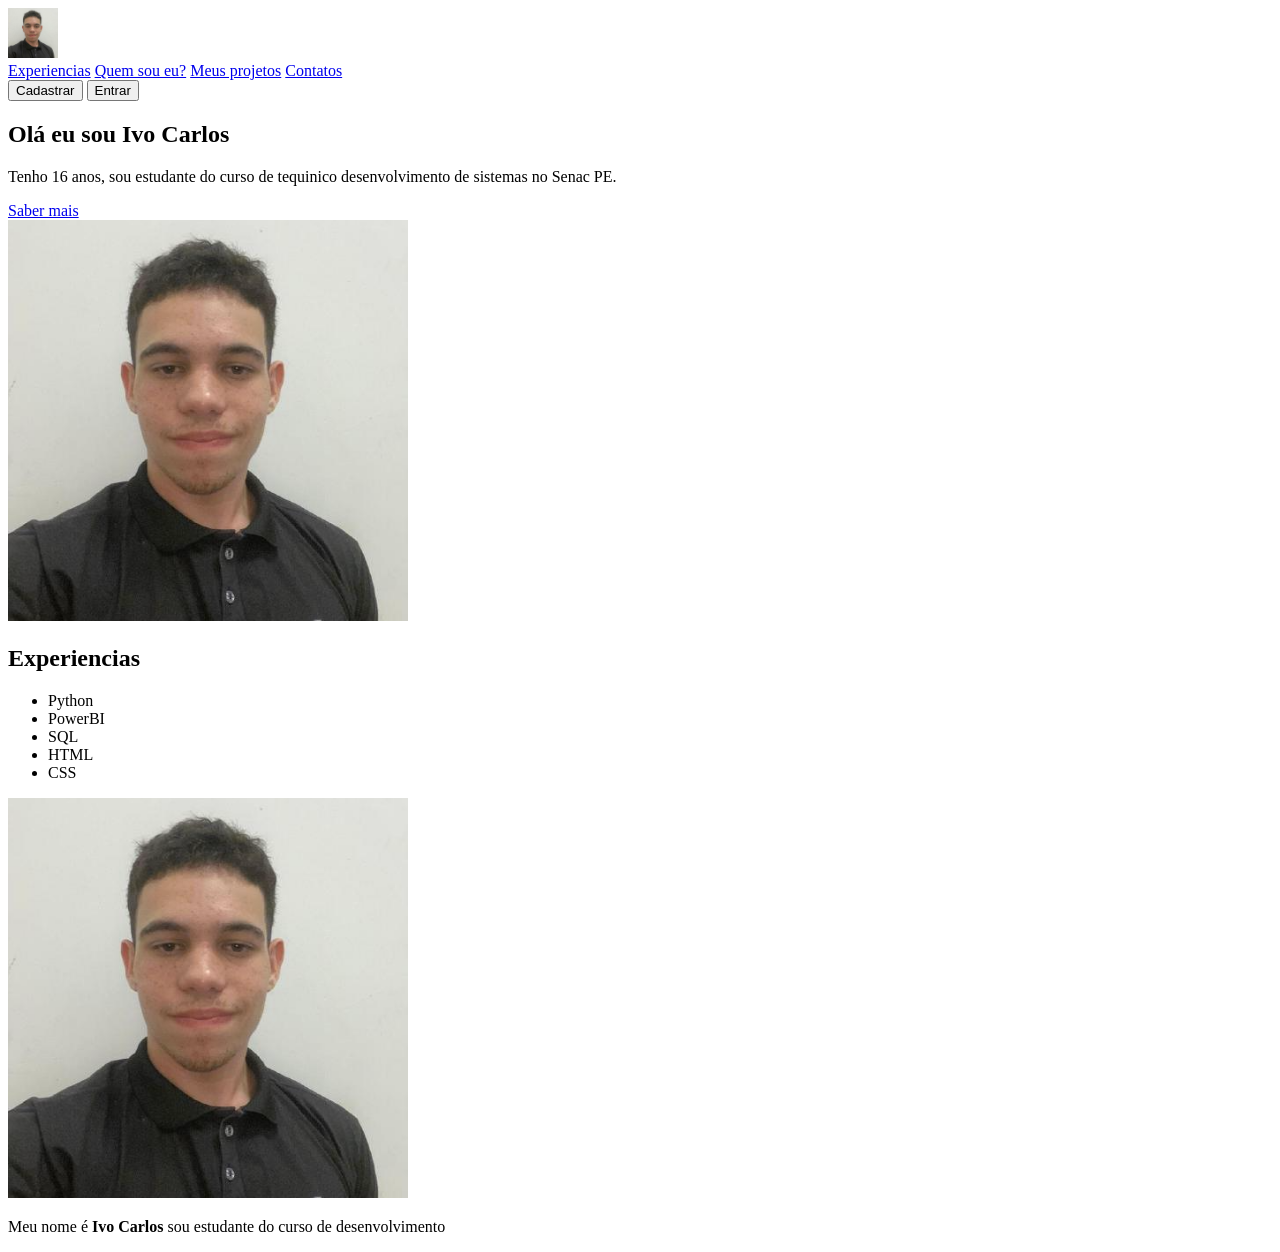
==== index.html @ 87459590 "Add files via upload" ====
<!DOCTYPE html>
<html lang="pt-br">
<head>
    <meta charset="UTF-8">
    <meta name="viewport" content="width=device-width, initial-scale=1.0">
    <title>Portifolio em HTML</title>
</head>
<link rel="stylesheet" href="style1.css">
<link rel="icon" href="fotodeivo.png">
<body>
    <header>
        <div class="box-img">
            <img class="img-logomarca" src="fotodeivo.png" alt="imagem da logomarca" width="50">
        </div>
        <nav>
            <a href="#Expe" class="nav-links">Experiencias</a>
            <a href="#quemsou" class="nav-links">Quem sou eu?</a>
            <a href="#projet" class="nav-links">Meus projetos</a>
            <a href="#catatoss" class="nav-links">Contatos</a>
        </nav>
        <div>
            <button>Cadastrar</button>
            <button>Entrar</button>
        </div>
    </header>
    <main>
        <section  class="first-section">
            <div>
                <h1>
                Olá eu sou
                <strong>Ivo Carlos</strong>
                </h1>
                <p>Tenho 16 anos, sou estudante do curso de tequinico desenvolvimento de sistemas no Senac PE.</p>
                <a href="#" class="nav-links">Saber mais</a>
            </div>
            <div>
                <img src="fotodeivo.png" alt="image de perfil" width="400">
            </div>
        </section>

        <section id="Expe" class="second-section">
            <h2>Experiencias</h2>
            <ul>
                <li>Python</li>
                <li>PowerBI</li>
                <li>SQL</li>
                <li>HTML</li>
                <li>CSS</li>
            </ul>
        </section>
        <section id="quemsou"  class="third-section">
            <div>
            <img src="fotodeivo.png" width="400">
            <p>Meu nome é <strong>Ivo Carlos</strong> sou estudante do curso de desenvolvimento</p>
            </div>
        </section>

        <section id="projet" class="fourth-section"></section>
        <section id="contatoss" class="yes-section"></section>
    </main>
    <footer></footer>
    
</body>
</html>
---- style1.css ----
@charset "UFT-8";
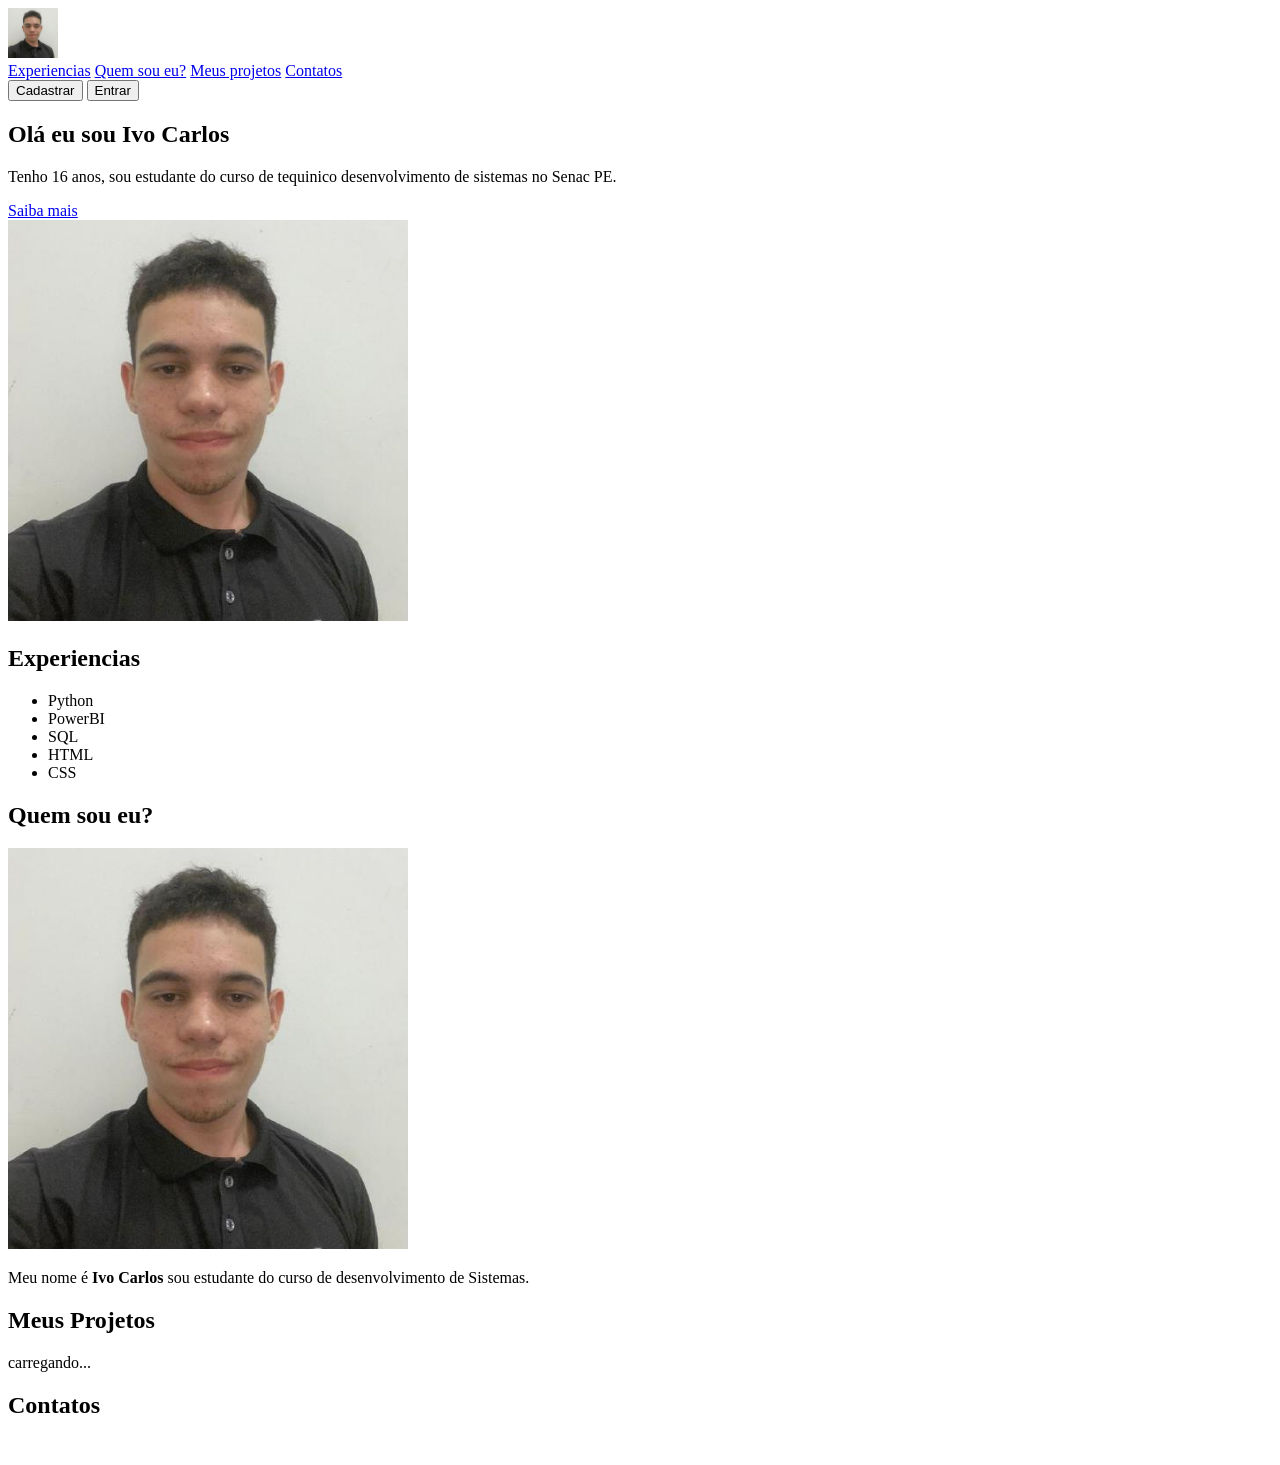
==== commit ac2cd719: "Add files via upload" ====
--- a/index.html
+++ b/index.html
@@ -13,10 +13,10 @@
             <img class="img-logomarca" src="fotodeivo.png" alt="imagem da logomarca" width="50">
         </div>
         <nav>
-            <a href="#Expe" class="nav-links">Experiencias</a>
+            <a href="#experiencias" class="nav-links">Experiencias</a>
             <a href="#quemsou" class="nav-links">Quem sou eu?</a>
-            <a href="#projet" class="nav-links">Meus projetos</a>
-            <a href="#catatoss" class="nav-links">Contatos</a>
+            <a href="#meus-projetos" class="nav-links">Meus projetos</a>
+            <a href="#contatoss" class="nav-links">Contatos</a>
         </nav>
         <div>
             <button>Cadastrar</button>
@@ -31,14 +31,14 @@
                 <strong>Ivo Carlos</strong>
                 </h1>
                 <p>Tenho 16 anos, sou estudante do curso de tequinico desenvolvimento de sistemas no Senac PE.</p>
-                <a href="#" class="nav-links">Saber mais</a>
+                <a href="#" class="nav-links">Saiba mais</a>
             </div>
             <div>
                 <img src="fotodeivo.png" alt="image de perfil" width="400">
             </div>
         </section>
 
-        <section id="Expe" class="second-section">
+        <section id="experiencias" class="second-section">
             <h2>Experiencias</h2>
             <ul>
                 <li>Python</li>
@@ -49,16 +49,23 @@
             </ul>
         </section>
         <section id="quemsou"  class="third-section">
+            <h2>Quem sou eu?</h2>
             <div>
             <img src="fotodeivo.png" width="400">
-            <p>Meu nome é <strong>Ivo Carlos</strong> sou estudante do curso de desenvolvimento</p>
+            <p>Meu nome é <strong>Ivo Carlos</strong> sou estudante do curso de desenvolvimento de Sistemas.</p>
             </div>
         </section>
 
-        <section id="projet" class="fourth-section"></section>
+        <section id="meus-projetos" class="fourth-section">
+            <h2>Meus Projetos</h2>
+            <p id="londing">carregando...</p>
+        </section>
         <section id="contatoss" class="yes-section"></section>
     </main>
-    <footer></footer>
+    <footer id="Contatos">
+        <h2>Contatos</h2>
+        <a href="https://github.com/ivocarloss"><img src="" alt=""></a>
+    </footer>
     
 </body>
 </html>
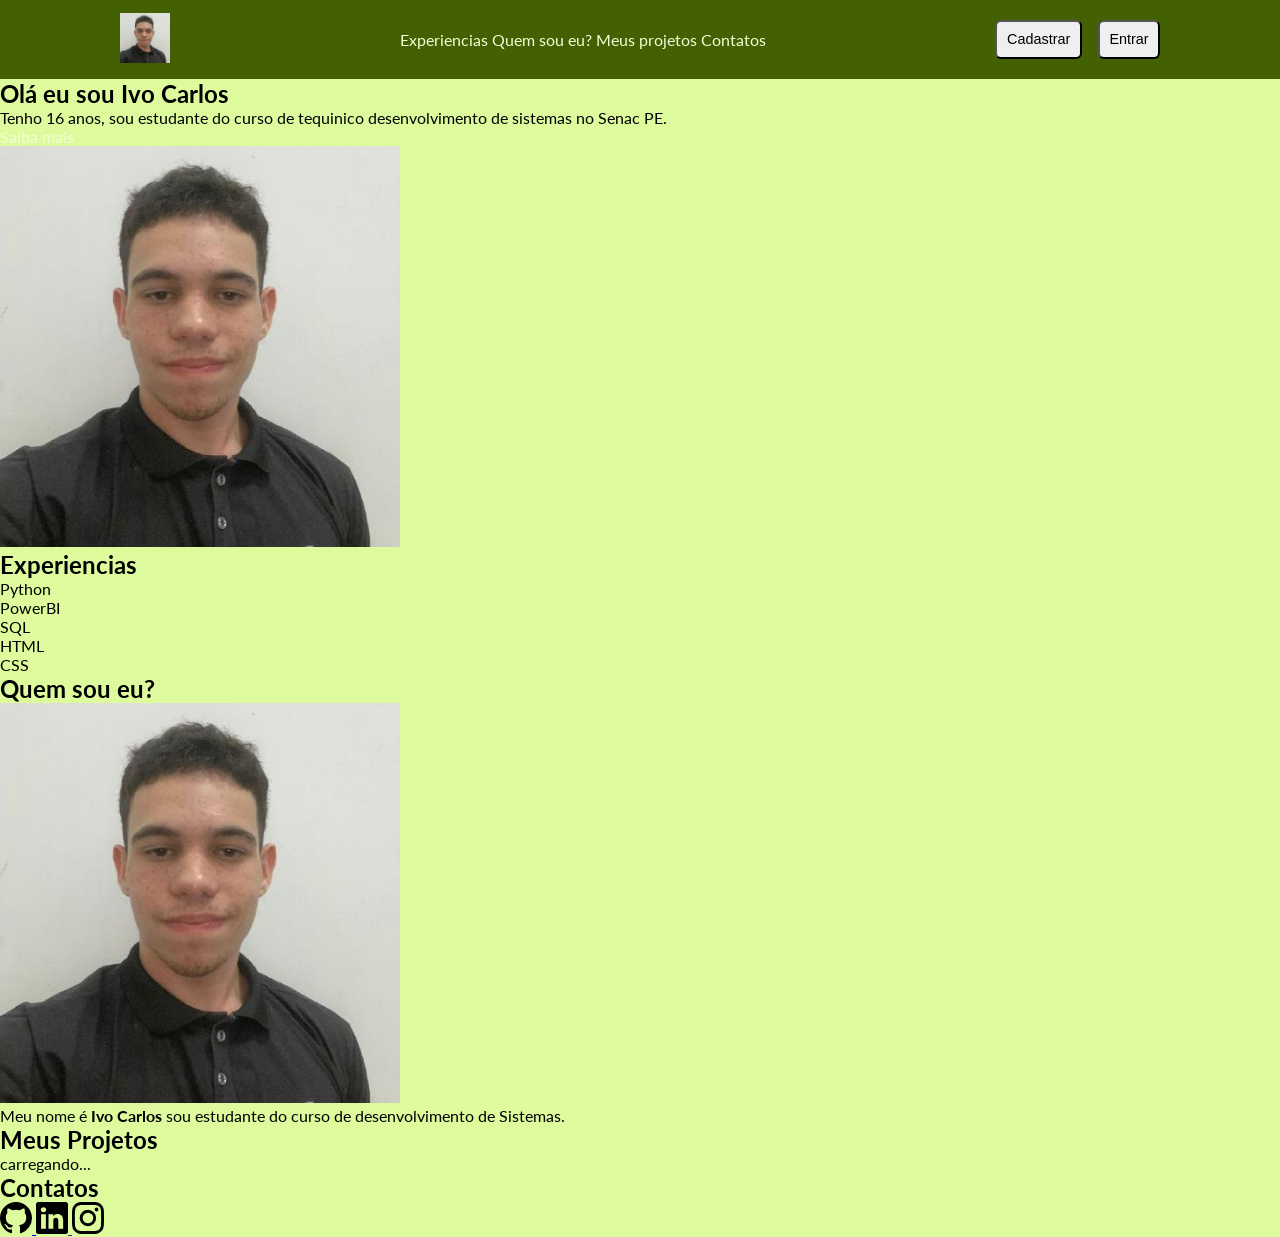
==== commit 29ad7165: "Add files via upload" ====
--- a/index.html
+++ b/index.html
@@ -18,9 +18,9 @@
             <a href="#meus-projetos" class="nav-links">Meus projetos</a>
             <a href="#contatoss" class="nav-links">Contatos</a>
         </nav>
-        <div>
-            <button>Cadastrar</button>
-            <button>Entrar</button>
+        <div class="box-bnt-actions">
+            <button class="btn-actions">Cadastrar</button>
+            <button class="btn-actions">Entrar</button>
         </div>
     </header>
     <main>
@@ -64,7 +64,20 @@
     </main>
     <footer id="Contatos">
         <h2>Contatos</h2>
-        <a href="https://github.com/ivocarloss"><img src="" alt=""></a>
+        <a href="https://github.com/ivocarloss" target="_blank" title="Github">
+            <svg xmlns="http://www.w3.org/2000/svg" width="32" height="32" fill="#0000000" class="bi bi-github" viewBox="0 0 16 16">
+            <path d="M8 0C3.58 0 0 3.58 0 8c0 3.54 2.29 6.53 5.47 7.59.4.07.55-.17.55-.38 0-.19-.01-.82-.01-1.49-2.01.37-2.53-.49-2.69-.94-.09-.23-.48-.94-.82-1.13-.28-.15-.68-.52-.01-.53.63-.01 1.08.58 1.23.82.72 1.21 1.87.87 2.33.66.07-.52.28-.87.51-1.07-1.78-.2-3.64-.89-3.64-3.95 0-.87.31-1.59.82-2.15-.08-.2-.36-1.02.08-2.12 0 0 .67-.21 2.2.82.64-.18 1.32-.27 2-.27s1.36.09 2 .27c1.53-1.04 2.2-.82 2.2-.82.44 1.1.16 1.92.08 2.12.51.56.82 1.27.82 2.15 0 3.07-1.87 3.75-3.65 3.95.29.25.54.73.54 1.48 0 1.07-.01 1.93-.01 2.2 0 .21.15.46.55.38A8.01 8.01 0 0 0 16 8c0-4.42-3.58-8-8-8"/>
+            </svg>
+        </a>
+            <a href="" target="_blank" title="Linkedin"><svg xmlns="http://www.w3.org/2000/svg" width="32" height="32" fill="#000000" class="bi bi-linkedin" viewBox="0 0 16 16">
+            <path d="M0 1.146C0 .513.526 0 1.175 0h13.65C15.474 0 16 .513 16 1.146v13.708c0 .633-.526 1.146-1.175 1.146H1.175C.526 16 0 15.487 0 14.854zm4.943 12.248V6.169H2.542v7.225zm-1.2-8.212c.837 0 1.358-.554 1.358-1.248-.015-.709-.52-1.248-1.342-1.248S2.4 3.226 2.4 3.934c0 .694.521 1.248 1.327 1.248zm4.908 8.212V9.359c0-.216.016-.432.08-.586.173-.431.568-.878 1.232-.878.869 0 1.216.662 1.216 1.634v3.865h2.401V9.25c0-2.22-1.184-3.252-2.764-3.252-1.274 0-1.845.7-2.165 1.193v.025h-.016l.016-.025V6.169h-2.4c.03.678 0 7.225 0 7.225z"/>
+            </svg>
+        </a>
+        <a href="https://github.com/ivocarloss" target="_blank" title="Insta">
+            <svg xmlns="http://www.w3.org/2000/svg" width="32" height="32" fill="#000000" class="bi bi-instagram" viewBox="0 0 16 16">
+            <path d="M8 0C5.829 0 5.556.01 4.703.048 3.85.088 3.269.222 2.76.42a3.9 3.9 0 0 0-1.417.923A3.9 3.9 0 0 0 .42 2.76C.222 3.268.087 3.85.048 4.7.01 5.555 0 5.827 0 8.001c0 2.172.01 2.444.048 3.297.04.852.174 1.433.372 1.942.205.526.478.972.923 1.417.444.445.89.719 1.416.923.51.198 1.09.333 1.942.372C5.555 15.99 5.827 16 8 16s2.444-.01 3.298-.048c.851-.04 1.434-.174 1.943-.372a3.9 3.9 0 0 0 1.416-.923c.445-.445.718-.891.923-1.417.197-.509.332-1.09.372-1.942C15.99 10.445 16 10.173 16 8s-.01-2.445-.048-3.299c-.04-.851-.175-1.433-.372-1.941a3.9 3.9 0 0 0-.923-1.417A3.9 3.9 0 0 0 13.24.42c-.51-.198-1.092-.333-1.943-.372C10.443.01 10.172 0 7.998 0zm-.717 1.442h.718c2.136 0 2.389.007 3.232.046.78.035 1.204.166 1.486.275.373.145.64.319.92.599s.453.546.598.92c.11.281.24.705.275 1.485.039.843.047 1.096.047 3.231s-.008 2.389-.047 3.232c-.035.78-.166 1.203-.275 1.485a2.5 2.5 0 0 1-.599.919c-.28.28-.546.453-.92.598-.28.11-.704.24-1.485.276-.843.038-1.096.047-3.232.047s-2.39-.009-3.233-.047c-.78-.036-1.203-.166-1.485-.276a2.5 2.5 0 0 1-.92-.598 2.5 2.5 0 0 1-.6-.92c-.109-.281-.24-.705-.275-1.485-.038-.843-.046-1.096-.046-3.233s.008-2.388.046-3.231c.036-.78.166-1.204.276-1.486.145-.373.319-.64.599-.92s.546-.453.92-.598c.282-.11.705-.24 1.485-.276.738-.034 1.024-.044 2.515-.045zm4.988 1.328a.96.96 0 1 0 0 1.92.96.96 0 0 0 0-1.92m-4.27 1.122a4.109 4.109 0 1 0 0 8.217 4.109 4.109 0 0 0 0-8.217m0 1.441a2.667 2.667 0 1 1 0 5.334 2.667 2.667 0 0 1 0-5.334"/>
+            </svg>
+        </a>
     </footer>
     
 </body>
--- a/style1.css
+++ b/style1.css
@@ -1,2 +1,55 @@
 @charset "UFT-8";
 
+@import url('https://fonts.googleapis.com/css2?family=Lato:ital,wght@0,100;0,300;0,400;0,700;0,900;1,100;1,300;1,400;1,700;1,900&display=swap');
+
+*{
+    margin: 0;
+    padding: 0;
+}
+
+:root{
+    --color:#436103;
+    --color1: #709422;
+    --color2: #A3C756;
+    --color3: #DDFA9D;
+    --color4:#F1FFD4;
+}
+
+body{
+    background-color: var(--color3);
+    font-family: "lato";
+    height: 100vh;
+}
+
+header{
+    display: flex;
+    justify-content: space-around;
+    align-items: center;
+    gap: 1rem;
+    flex-wrap: wrap;
+    padding: .8rem;
+    background-color: var(--color);
+    min-height: 50px;
+}
+
+.box-img{
+    max-width: 60px;
+    height: 100%;
+}
+
+.nav-links{
+    text-decoration: none;
+    color: var(--color4);
+}
+
+.box-bnt-actions{
+    display: flex;
+    gap: 1rem;
+}
+button, .link-actions{
+    padding: .6rem;
+    font-size: .9rem;
+    border-radius: 6px;
+    cursor: pointer;
+    transition: .4s;
+}
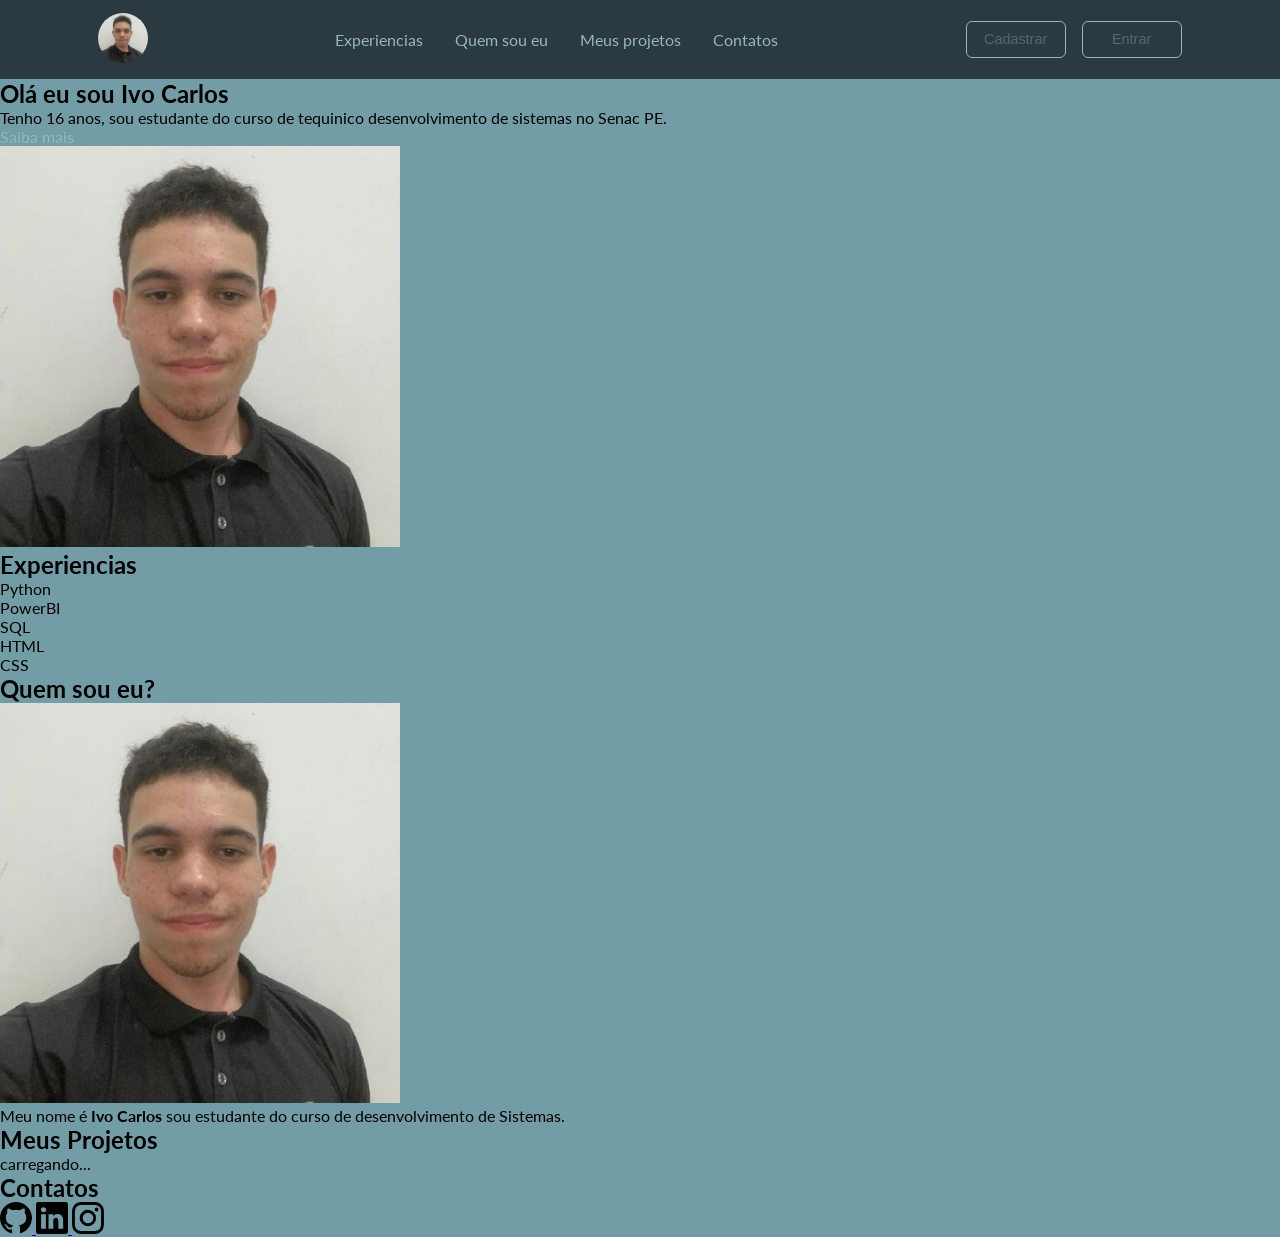
==== commit 8549f172: "Add files via upload" ====
--- a/index.html
+++ b/index.html
@@ -14,7 +14,7 @@
         </div>
         <nav>
             <a href="#experiencias" class="nav-links">Experiencias</a>
-            <a href="#quemsou" class="nav-links">Quem sou eu?</a>
+            <a href="#quemsou" class="nav-links">Quem sou eu</a>
             <a href="#meus-projetos" class="nav-links">Meus projetos</a>
             <a href="#contatoss" class="nav-links">Contatos</a>
         </nav>
@@ -69,11 +69,11 @@
             <path d="M8 0C3.58 0 0 3.58 0 8c0 3.54 2.29 6.53 5.47 7.59.4.07.55-.17.55-.38 0-.19-.01-.82-.01-1.49-2.01.37-2.53-.49-2.69-.94-.09-.23-.48-.94-.82-1.13-.28-.15-.68-.52-.01-.53.63-.01 1.08.58 1.23.82.72 1.21 1.87.87 2.33.66.07-.52.28-.87.51-1.07-1.78-.2-3.64-.89-3.64-3.95 0-.87.31-1.59.82-2.15-.08-.2-.36-1.02.08-2.12 0 0 .67-.21 2.2.82.64-.18 1.32-.27 2-.27s1.36.09 2 .27c1.53-1.04 2.2-.82 2.2-.82.44 1.1.16 1.92.08 2.12.51.56.82 1.27.82 2.15 0 3.07-1.87 3.75-3.65 3.95.29.25.54.73.54 1.48 0 1.07-.01 1.93-.01 2.2 0 .21.15.46.55.38A8.01 8.01 0 0 0 16 8c0-4.42-3.58-8-8-8"/>
             </svg>
         </a>
-            <a href="" target="_blank" title="Linkedin"><svg xmlns="http://www.w3.org/2000/svg" width="32" height="32" fill="#000000" class="bi bi-linkedin" viewBox="0 0 16 16">
+            <a href=" https://www.linkedin.com/in/ivo-carlos-de-sousa-lopes-b87914366/" target="_blank" title="Linkedin"><svg xmlns="http://www.w3.org/2000/svg" width="32" height="32" fill="#000000" class="bi bi-linkedin" viewBox="0 0 16 16">
             <path d="M0 1.146C0 .513.526 0 1.175 0h13.65C15.474 0 16 .513 16 1.146v13.708c0 .633-.526 1.146-1.175 1.146H1.175C.526 16 0 15.487 0 14.854zm4.943 12.248V6.169H2.542v7.225zm-1.2-8.212c.837 0 1.358-.554 1.358-1.248-.015-.709-.52-1.248-1.342-1.248S2.4 3.226 2.4 3.934c0 .694.521 1.248 1.327 1.248zm4.908 8.212V9.359c0-.216.016-.432.08-.586.173-.431.568-.878 1.232-.878.869 0 1.216.662 1.216 1.634v3.865h2.401V9.25c0-2.22-1.184-3.252-2.764-3.252-1.274 0-1.845.7-2.165 1.193v.025h-.016l.016-.025V6.169h-2.4c.03.678 0 7.225 0 7.225z"/>
             </svg>
         </a>
-        <a href="https://github.com/ivocarloss" target="_blank" title="Insta">
+        <a href="https://www.instagram.com/ivo_lopesz/" target="_blank" title="Insta">
             <svg xmlns="http://www.w3.org/2000/svg" width="32" height="32" fill="#000000" class="bi bi-instagram" viewBox="0 0 16 16">
             <path d="M8 0C5.829 0 5.556.01 4.703.048 3.85.088 3.269.222 2.76.42a3.9 3.9 0 0 0-1.417.923A3.9 3.9 0 0 0 .42 2.76C.222 3.268.087 3.85.048 4.7.01 5.555 0 5.827 0 8.001c0 2.172.01 2.444.048 3.297.04.852.174 1.433.372 1.942.205.526.478.972.923 1.417.444.445.89.719 1.416.923.51.198 1.09.333 1.942.372C5.555 15.99 5.827 16 8 16s2.444-.01 3.298-.048c.851-.04 1.434-.174 1.943-.372a3.9 3.9 0 0 0 1.416-.923c.445-.445.718-.891.923-1.417.197-.509.332-1.09.372-1.942C15.99 10.445 16 10.173 16 8s-.01-2.445-.048-3.299c-.04-.851-.175-1.433-.372-1.941a3.9 3.9 0 0 0-.923-1.417A3.9 3.9 0 0 0 13.24.42c-.51-.198-1.092-.333-1.943-.372C10.443.01 10.172 0 7.998 0zm-.717 1.442h.718c2.136 0 2.389.007 3.232.046.78.035 1.204.166 1.486.275.373.145.64.319.92.599s.453.546.598.92c.11.281.24.705.275 1.485.039.843.047 1.096.047 3.231s-.008 2.389-.047 3.232c-.035.78-.166 1.203-.275 1.485a2.5 2.5 0 0 1-.599.919c-.28.28-.546.453-.92.598-.28.11-.704.24-1.485.276-.843.038-1.096.047-3.232.047s-2.39-.009-3.233-.047c-.78-.036-1.203-.166-1.485-.276a2.5 2.5 0 0 1-.92-.598 2.5 2.5 0 0 1-.6-.92c-.109-.281-.24-.705-.275-1.485-.038-.843-.046-1.096-.046-3.233s.008-2.388.046-3.231c.036-.78.166-1.204.276-1.486.145-.373.319-.64.599-.92s.546-.453.92-.598c.282-.11.705-.24 1.485-.276.738-.034 1.024-.044 2.515-.045zm4.988 1.328a.96.96 0 1 0 0 1.92.96.96 0 0 0 0-1.92m-4.27 1.122a4.109 4.109 0 1 0 0 8.217 4.109 4.109 0 0 0 0-8.217m0 1.441a2.667 2.667 0 1 1 0 5.334 2.667 2.667 0 0 1 0-5.334"/>
             </svg>
--- a/style1.css
+++ b/style1.css
@@ -1,28 +1,29 @@
-@charset "UFT-8";
+@charset "UFT-8";   /*Ele é usado para voce usar acentos e caracteres especiais ("UFT-8")*/
 
-@import url('https://fonts.googleapis.com/css2?family=Lato:ital,wght@0,100;0,300;0,400;0,700;0,900;1,100;1,300;1,400;1,700;1,900&display=swap');
+@import url('https://fonts.googleapis.com/css2?family=Lato:ital,wght@0,100;0,300;0,400;0,700;0,900;1,100;1,300;1,400;1,700;1,900&display=swap'); /*importa uma fonte que nao esta no css (pego do google fonts)*/
+
 
 *{
     margin: 0;
     padding: 0;
-}
+}  /*ele pega todo o codigo com o "*" que faz o pesco entre as margens*/
 
 :root{
-    --color:#436103;
-    --color1: #709422;
-    --color2: #A3C756;
-    --color3: #DDFA9D;
-    --color4:#F1FFD4;
-}
+    --color:#2A3A40;
+    --color1: #BFD1D9;
+    --color2: #4C6C73;
+    --color3: #729CA6;
+    --color4: #95B8BF;
+}  /* ele está criando variaveis que armazena colores*/
 
 body{
     background-color: var(--color3);
     font-family: "lato";
     height: 100vh;
-}
+} /*ele está fazendo que o corpo do codigo "body" onde coloca a cor do site, a fonte e altura toda dele*/
 
 header{
-    display: flex;
+    display: flex; /*ativa o flexbox que deixa os itens flexiveis*/
     justify-content: space-around;
     align-items: center;
     gap: 1rem;
@@ -33,19 +34,48 @@
 }
 
 .box-img{
+    height: 100%;
+} /* ele mexe com  a largura maxima do imagem e a altura da imagem*/
+
+.img-logomarca{
     max-width: 60px;
     height: 100%;
+    border-radius: 50%;
 }
 
+
+
+nav{ /*menu navegacao*/
+    display: flex;
+    gap: 2rem;
+    justify-content: center;
+    align-items: center;
+    flex-wrap: wrap;
+}
 .nav-links{
-    text-decoration: none;
-    color: var(--color4);
+    text-decoration: none; /* tira os pontinhos em baixo do links*/
+    color: var(--color4); /* muda a cor do textos do link*/
 }
 
-.box-bnt-actions{
-    display: flex;
-    gap: 1rem;
+.nav-links:hover{
+    color: var(--color2);
+    transform: .4s;
+    text-decoration: underline;
 }
+
+.box-bnt-actions{ /* nome da class que esta os botoes*/
+    display: flex; /*ativa o flexbox que deixa seus elementos flexives*/
+    gap: 1rem; /* faz o esparco dos butoens*/
+}
+
+.btn-actions{
+    background-color: transparent;
+    border: 1px solid var(--color4);
+    color: var(--color2);
+    width: 100px;
+    
+}
+
 button, .link-actions{
     padding: .6rem;
     font-size: .9rem;
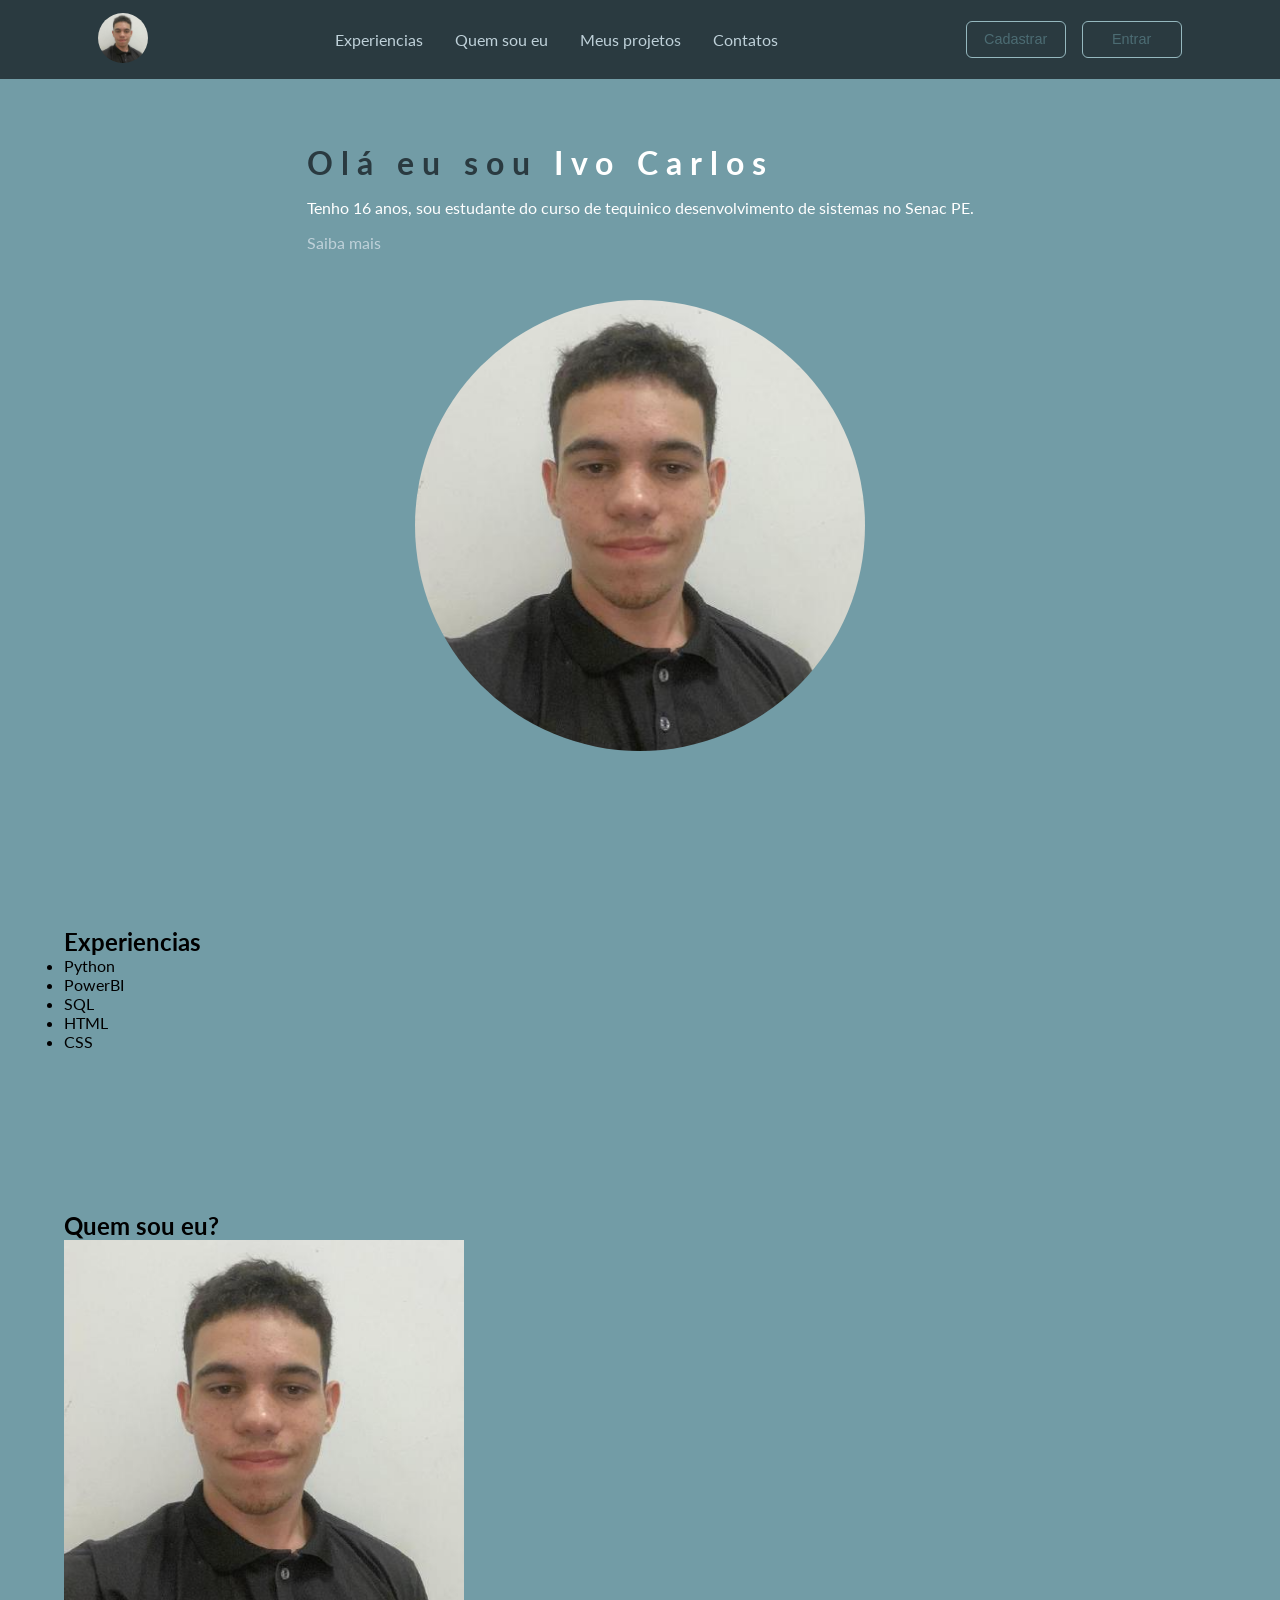
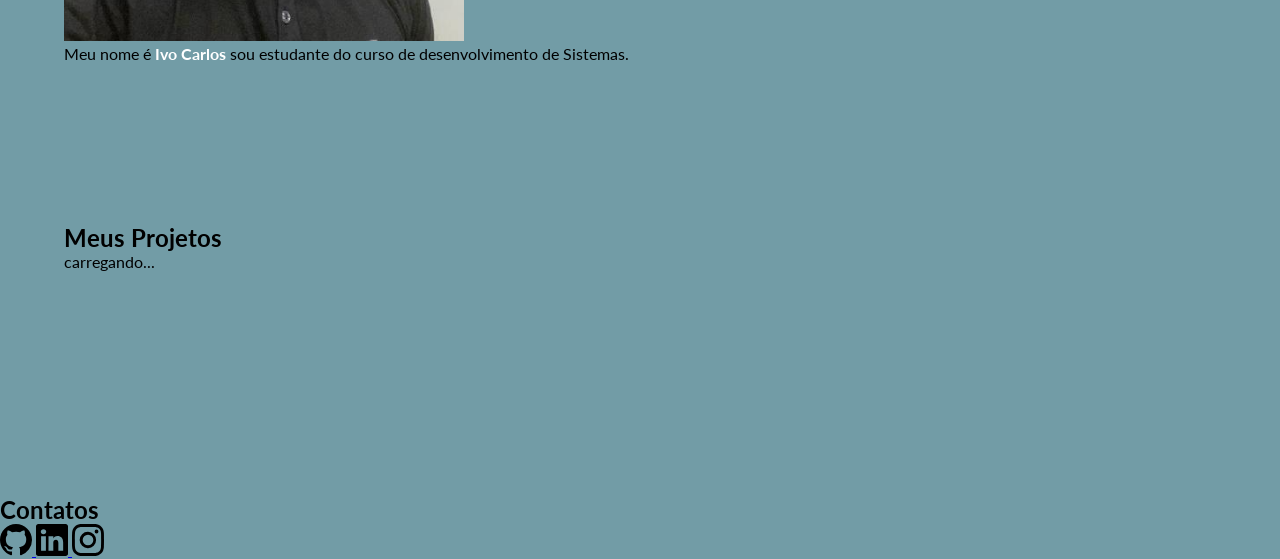
==== commit 2d764920: "Add files via upload" ====
--- a/index.html
+++ b/index.html
@@ -33,8 +33,8 @@
                 <p>Tenho 16 anos, sou estudante do curso de tequinico desenvolvimento de sistemas no Senac PE.</p>
                 <a href="#" class="nav-links">Saiba mais</a>
             </div>
-            <div>
-                <img src="fotodeivo.png" alt="image de perfil" width="400">
+            <div class="box-img-main">
+                <img class="img-perfil" src="fotodeivo.png" alt="image de perfil">
             </div>
         </section>
 
--- a/style1.css
+++ b/style1.css
@@ -14,6 +14,7 @@
     --color2: #4C6C73;
     --color3: #729CA6;
     --color4: #95B8BF;
+    --white: #fff;
 }  /* ele está criando variaveis que armazena colores*/
 
 body{
@@ -54,7 +55,7 @@
 }
 .nav-links{
     text-decoration: none; /* tira os pontinhos em baixo do links*/
-    color: var(--color4); /* muda a cor do textos do link*/
+    color: var(--color1); /* muda a cor do textos do link*/
 }
 
 .nav-links:hover{
@@ -73,7 +74,6 @@
     border: 1px solid var(--color4);
     color: var(--color2);
     width: 100px;
-    
 }
 
 button, .link-actions{
@@ -82,4 +82,53 @@
     border-radius: 6px;
     cursor: pointer;
     transition: .4s;
+}
+
+main{
+    display: flex;
+    flex-direction: column;
+    gap: 2rem;
+}
+
+section{
+    padding: 4rem;
+}
+
+.first-section{
+    display: flex;
+    justify-content: space-evenly;
+    gap: 2rem;
+    flex-wrap: wrap;
+    align-items: center;
+    min-height: 600px;
+}
+
+.first-section > div{
+    display:flex;
+    flex-direction: column;
+    gap: 1rem;
+    min-width: 300px;
+}
+
+h1{
+    font-size: 2rem;
+    color: var(--color);
+    letter-spacing: 8px;
+}
+strong{
+    color: var(--white);
+}
+
+.first-section p{
+    color: var(--white);
+}
+
+.box-img-main{
+    max-width: 450px;
+    padding: 1rem;
+}
+
+.img-perfil{
+    border-radius: 50%;
+    width: 100%;
 }
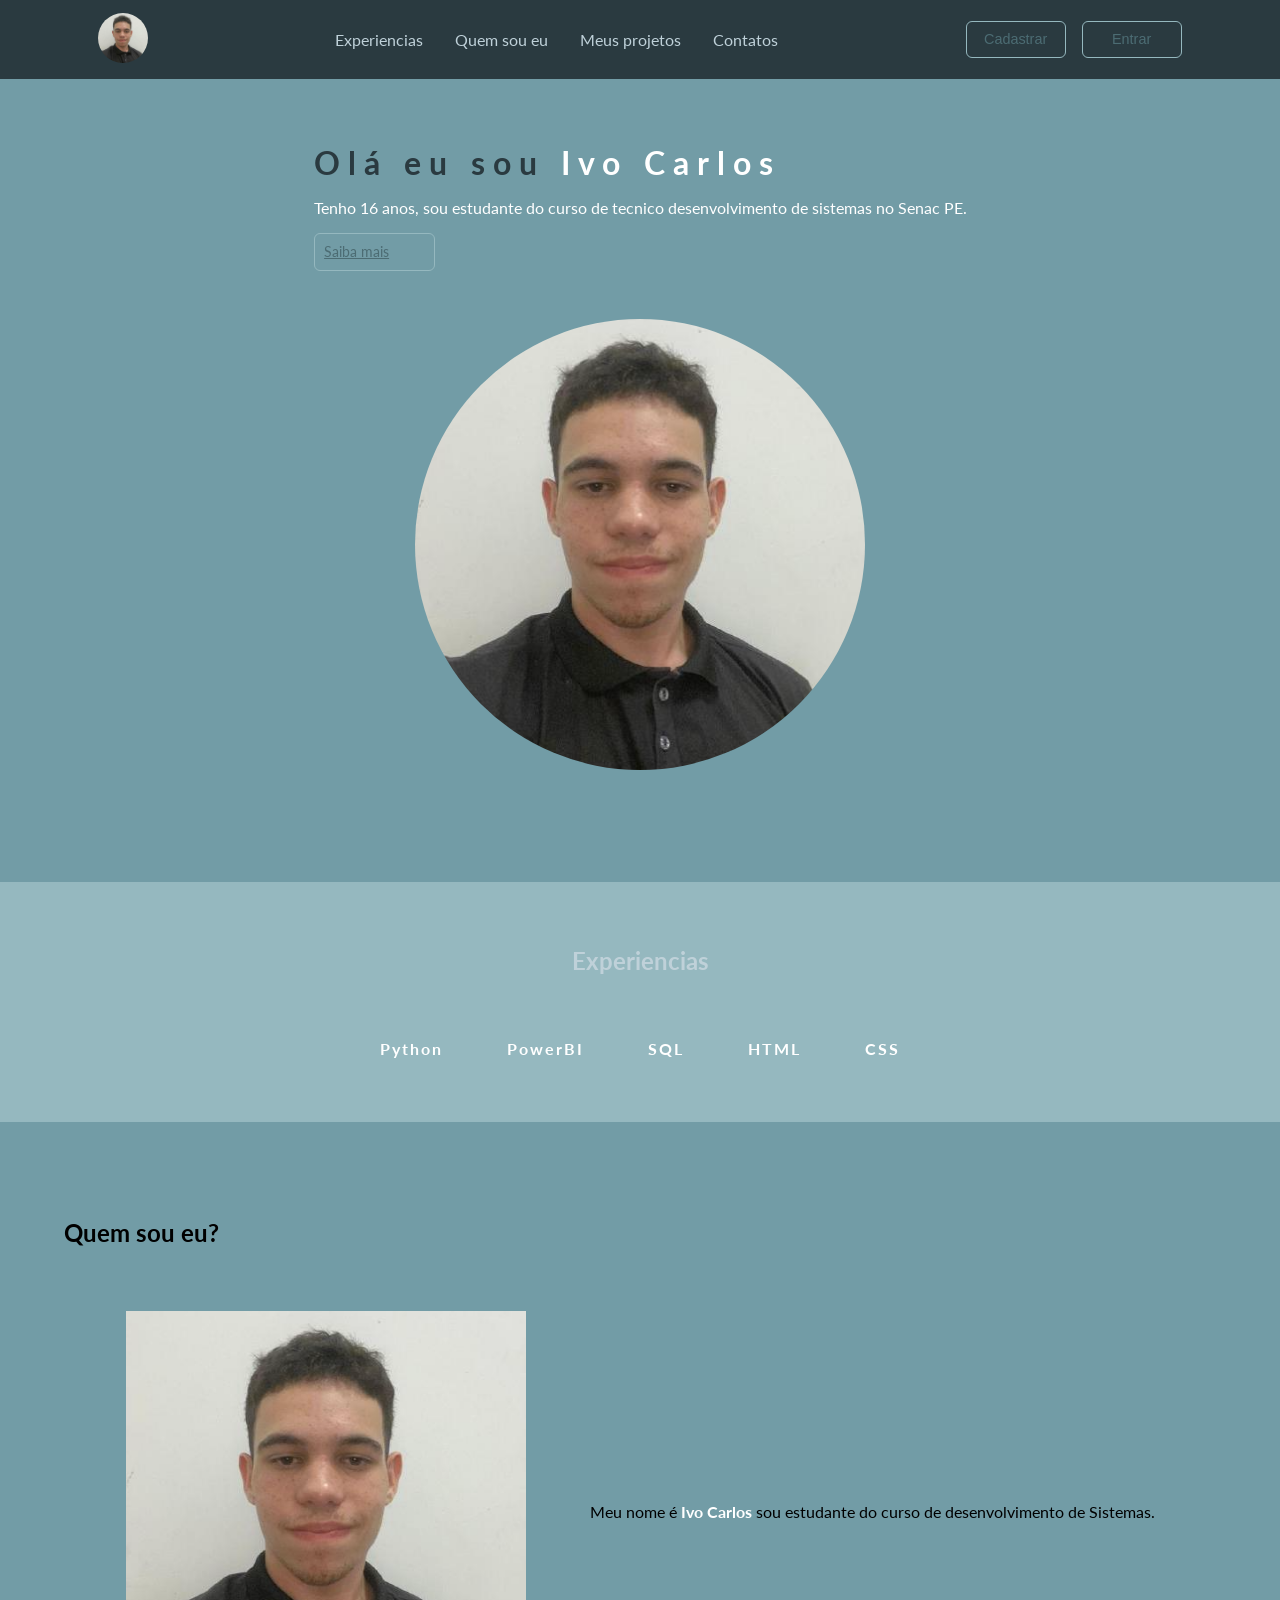
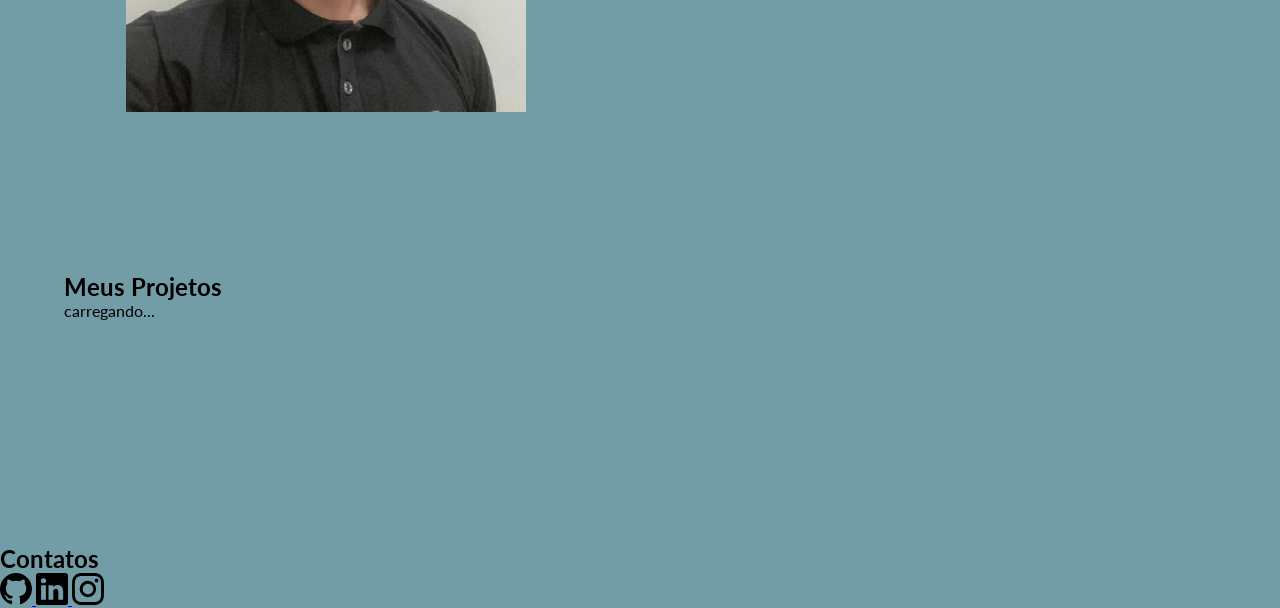
==== commit 0bb7cf18: "Add files via upload" ====
--- a/index.html
+++ b/index.html
@@ -30,8 +30,8 @@
                 Olá eu sou
                 <strong>Ivo Carlos</strong>
                 </h1>
-                <p>Tenho 16 anos, sou estudante do curso de tequinico desenvolvimento de sistemas no Senac PE.</p>
-                <a href="#" class="nav-links">Saiba mais</a>
+                <p>Tenho 16 anos, sou estudante do curso de tecnico desenvolvimento de sistemas no Senac PE.</p>
+                <a href="#" class="link-actions btn-actions">Saiba mais</a>
             </div>
             <div class="box-img-main">
                 <img class="img-perfil" src="fotodeivo.png" alt="image de perfil">
@@ -39,7 +39,7 @@
         </section>
 
         <section id="experiencias" class="second-section">
-            <h2>Experiencias</h2>
+            <h2 class="titele">Experiencias</h2>
             <ul>
                 <li>Python</li>
                 <li>PowerBI</li>
--- a/style1.css
+++ b/style1.css
@@ -131,4 +131,46 @@
 .img-perfil{
     border-radius: 50%;
     width: 100%;
+}
+
+.second-section{
+    background-color: var(--color4);
+    display: flex;
+    flex-direction: column;
+    align-items: center;
+    justify-content: center;
+    gap: 4rem;
+}
+
+.second-section > ul{
+    list-style: none;
+    display: flex;
+    justify-content: center;
+    align-items: center;
+    gap: 4rem;
+    flex-wrap: wrap;
+}
+
+.second-section > ul > li{
+    color: var(--white);
+    letter-spacing: 2px;
+    font-weight: bold;
+}
+
+.titele{
+    color: var(--color1);
+}
+
+.third-section{
+    display: flex;
+    flex-direction: column;
+    gap: 4rem;
+}
+
+.third-section > div{
+    display: flex;
+    gap: 4rem;
+    justify-content: center;
+    align-items: center;
+    flex-wrap: wrap;
 }
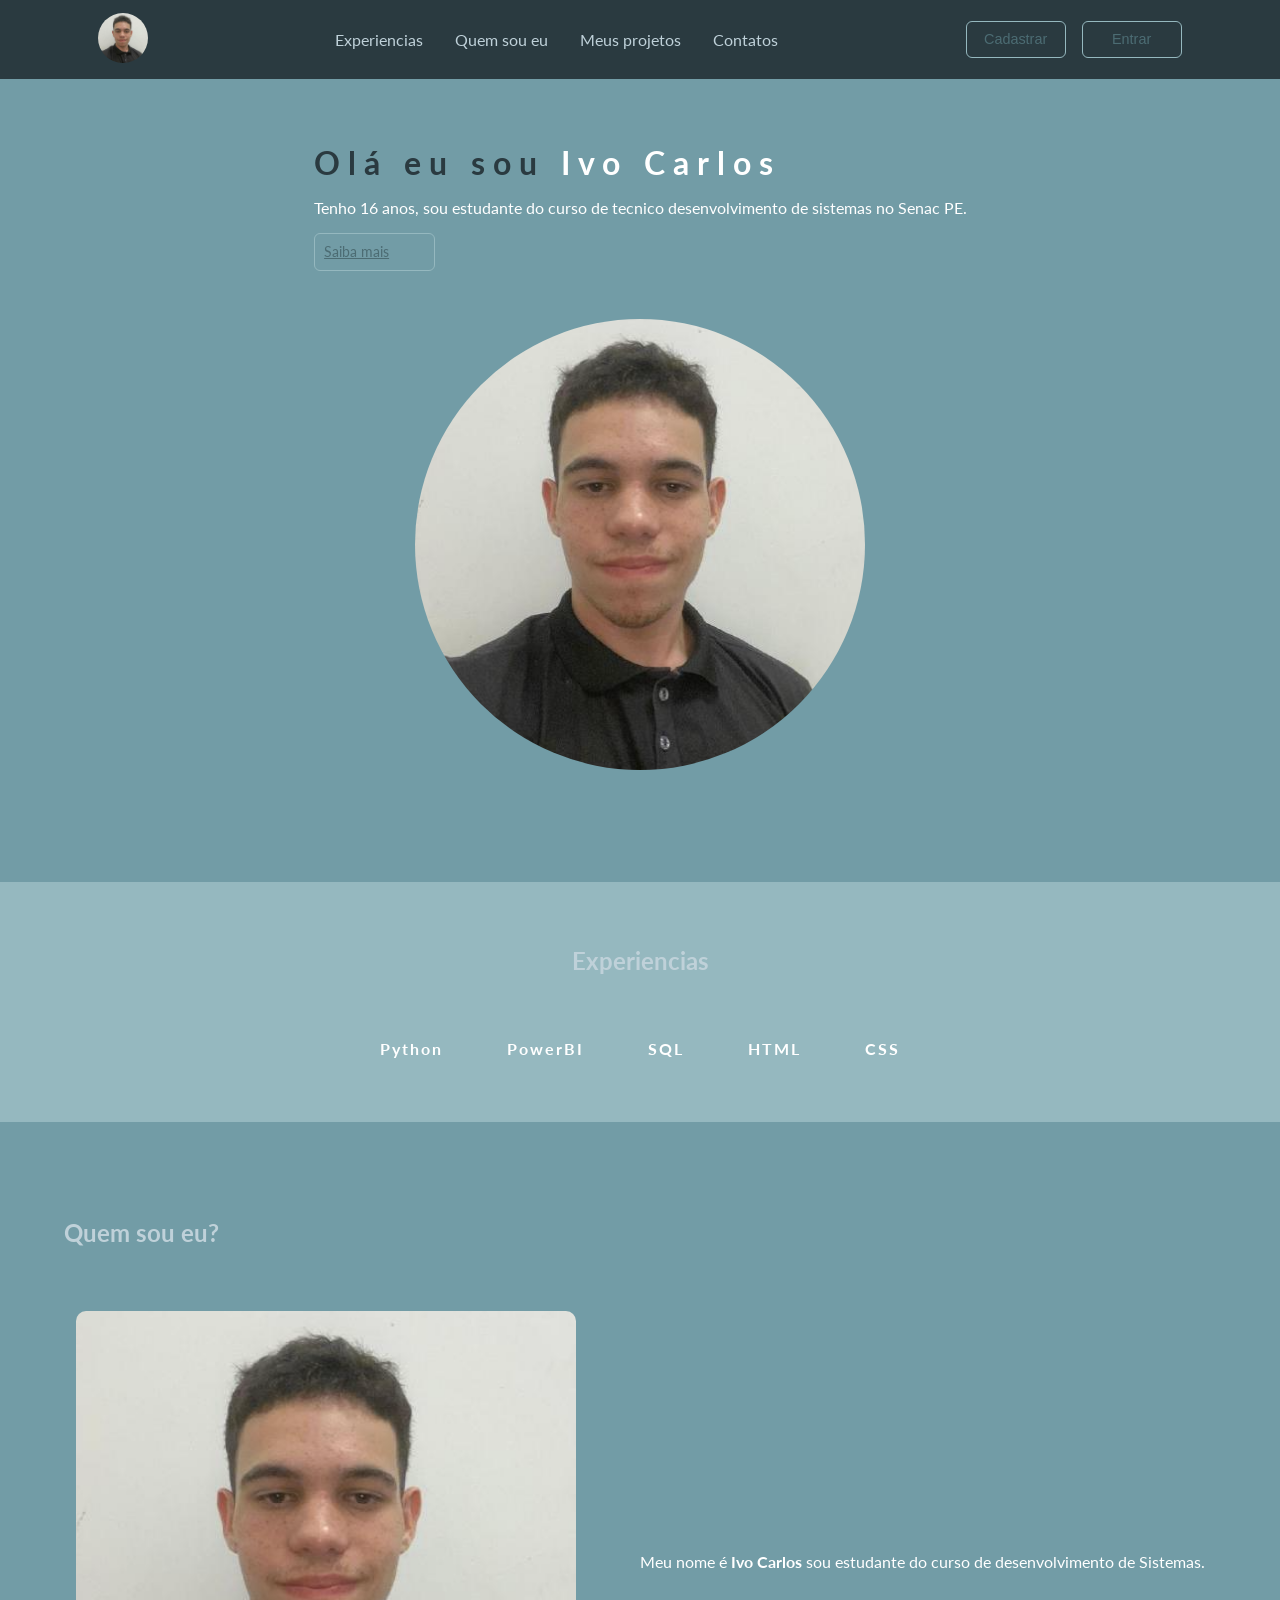
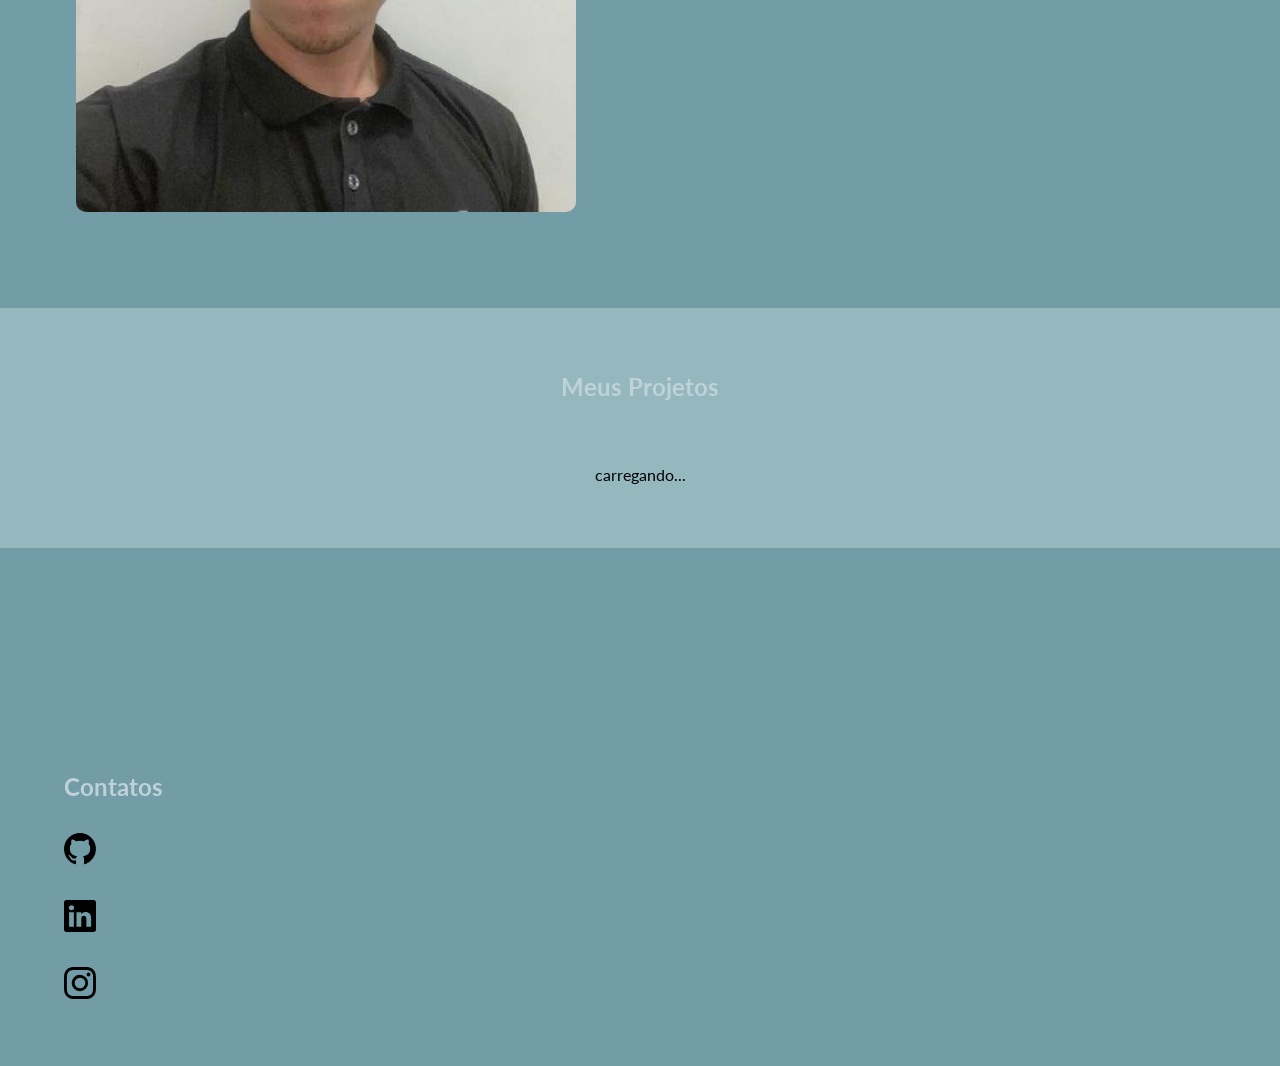
==== commit 23fa27b9: "Add files via upload" ====
--- a/index.html
+++ b/index.html
@@ -49,7 +49,7 @@
             </ul>
         </section>
         <section id="quemsou"  class="third-section">
-            <h2>Quem sou eu?</h2>
+            <h2 class="titele">Quem sou eu?</h2>
             <div>
             <img src="fotodeivo.png" width="400">
             <p>Meu nome é <strong>Ivo Carlos</strong> sou estudante do curso de desenvolvimento de Sistemas.</p>
@@ -57,13 +57,13 @@
         </section>
 
         <section id="meus-projetos" class="fourth-section">
-            <h2>Meus Projetos</h2>
+            <h2 class="titele">Meus Projetos</h2>
             <p id="londing">carregando...</p>
         </section>
         <section id="contatoss" class="yes-section"></section>
     </main>
     <footer id="Contatos">
-        <h2>Contatos</h2>
+        <h2 class="titele">Contatos</h2>
         <a href="https://github.com/ivocarloss" target="_blank" title="Github">
             <svg xmlns="http://www.w3.org/2000/svg" width="32" height="32" fill="#0000000" class="bi bi-github" viewBox="0 0 16 16">
             <path d="M8 0C3.58 0 0 3.58 0 8c0 3.54 2.29 6.53 5.47 7.59.4.07.55-.17.55-.38 0-.19-.01-.82-.01-1.49-2.01.37-2.53-.49-2.69-.94-.09-.23-.48-.94-.82-1.13-.28-.15-.68-.52-.01-.53.63-.01 1.08.58 1.23.82.72 1.21 1.87.87 2.33.66.07-.52.28-.87.51-1.07-1.78-.2-3.64-.89-3.64-3.95 0-.87.31-1.59.82-2.15-.08-.2-.36-1.02.08-2.12 0 0 .67-.21 2.2.82.64-.18 1.32-.27 2-.27s1.36.09 2 .27c1.53-1.04 2.2-.82 2.2-.82.44 1.1.16 1.92.08 2.12.51.56.82 1.27.82 2.15 0 3.07-1.87 3.75-3.65 3.95.29.25.54.73.54 1.48 0 1.07-.01 1.93-.01 2.2 0 .21.15.46.55.38A8.01 8.01 0 0 0 16 8c0-4.42-3.58-8-8-8"/>
--- a/style1.css
+++ b/style1.css
@@ -133,7 +133,7 @@
     width: 100%;
 }
 
-.second-section{
+.second-section, .fourth-section{
     background-color: var(--color4);
     display: flex;
     flex-direction: column;
@@ -173,4 +173,37 @@
     justify-content: center;
     align-items: center;
     flex-wrap: wrap;
+}
+
+.third-section > div > img{
+    width: 500px;
+    border-radius: 10px;
+}
+
+.third-section > div > p{
+    max-width: 600px;
+    color: var(--white);
+    text-align: center;
+}
+
+.third-section > h2{
+    text-align: justify;
+}
+
+#loading{
+    color: var(--color);
+}
+
+footer{
+    display:flex;
+    padding: 4rem;
+    flex-direction: column;
+    gap: 2rem;
+}
+
+footer > div{
+    display: flex;
+    justify-content: center;
+    gap: 2rem;
+    flex-wrap: wrap;
 }
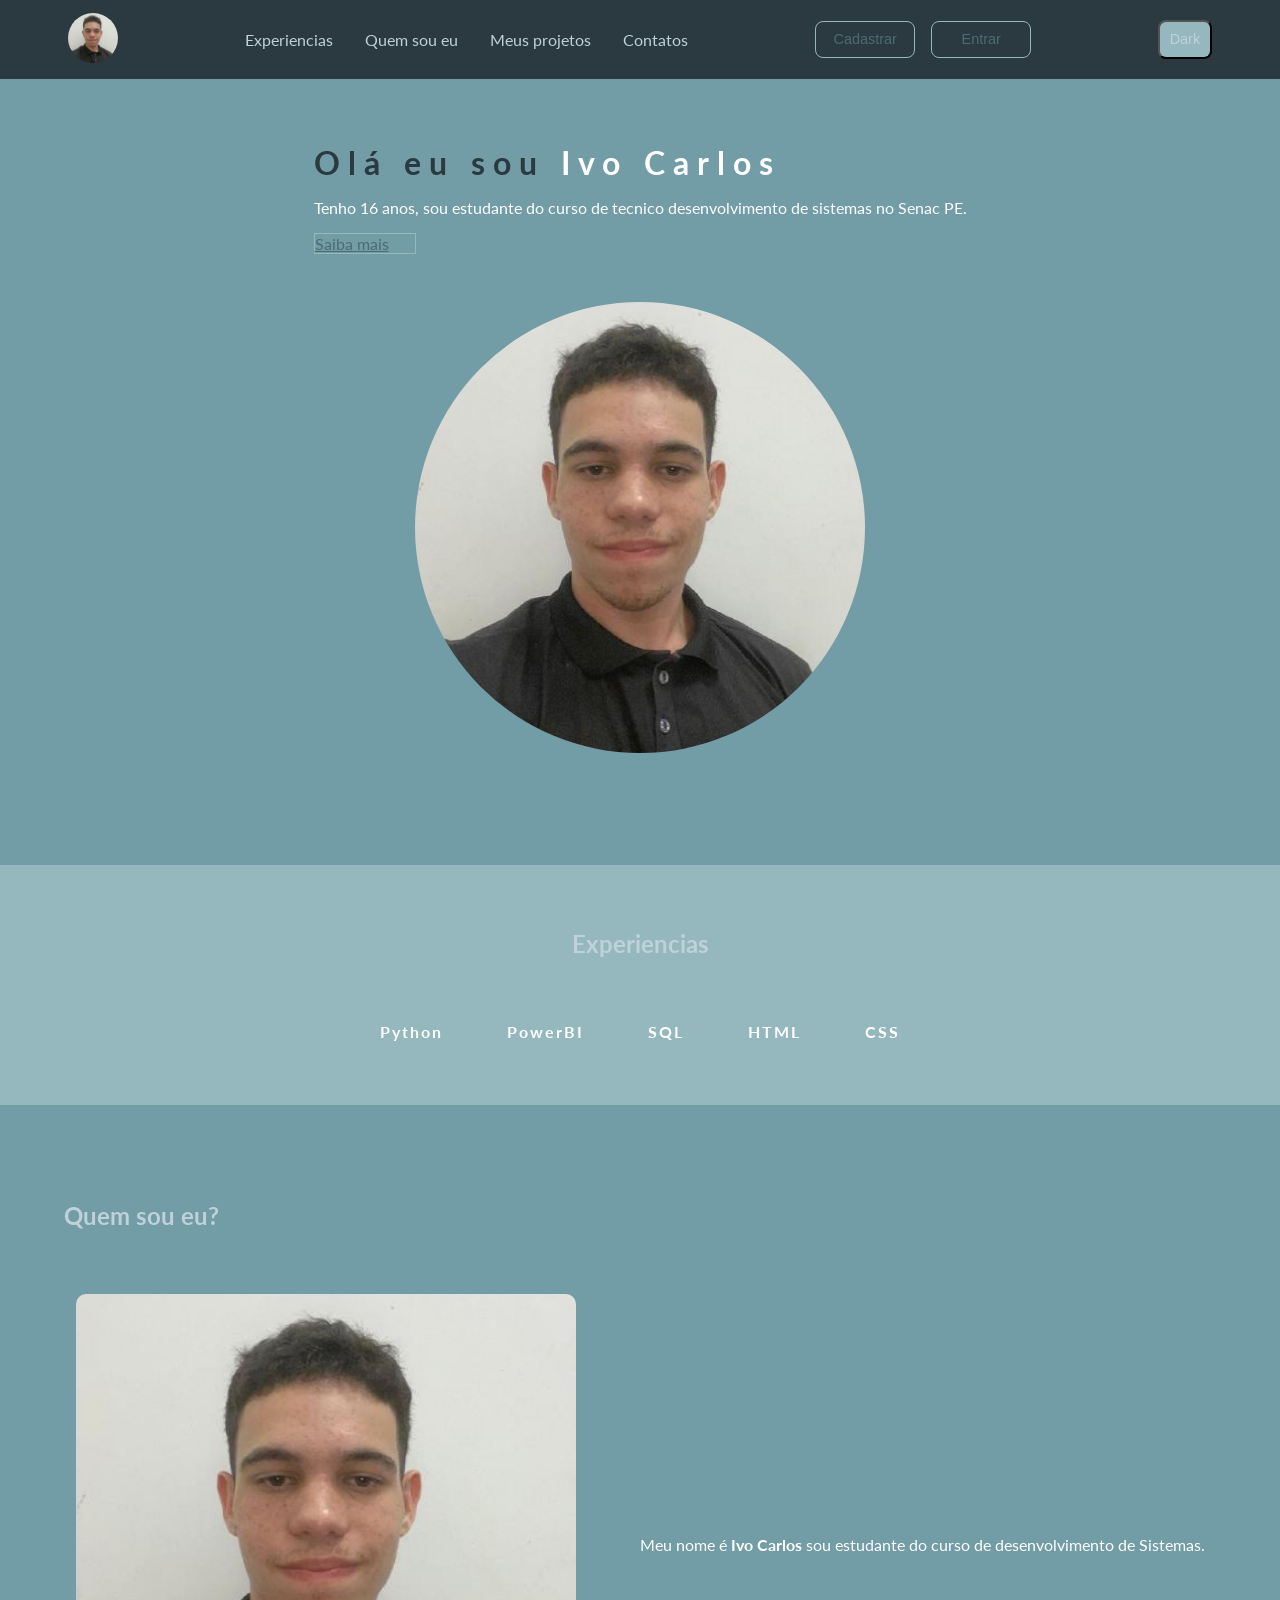
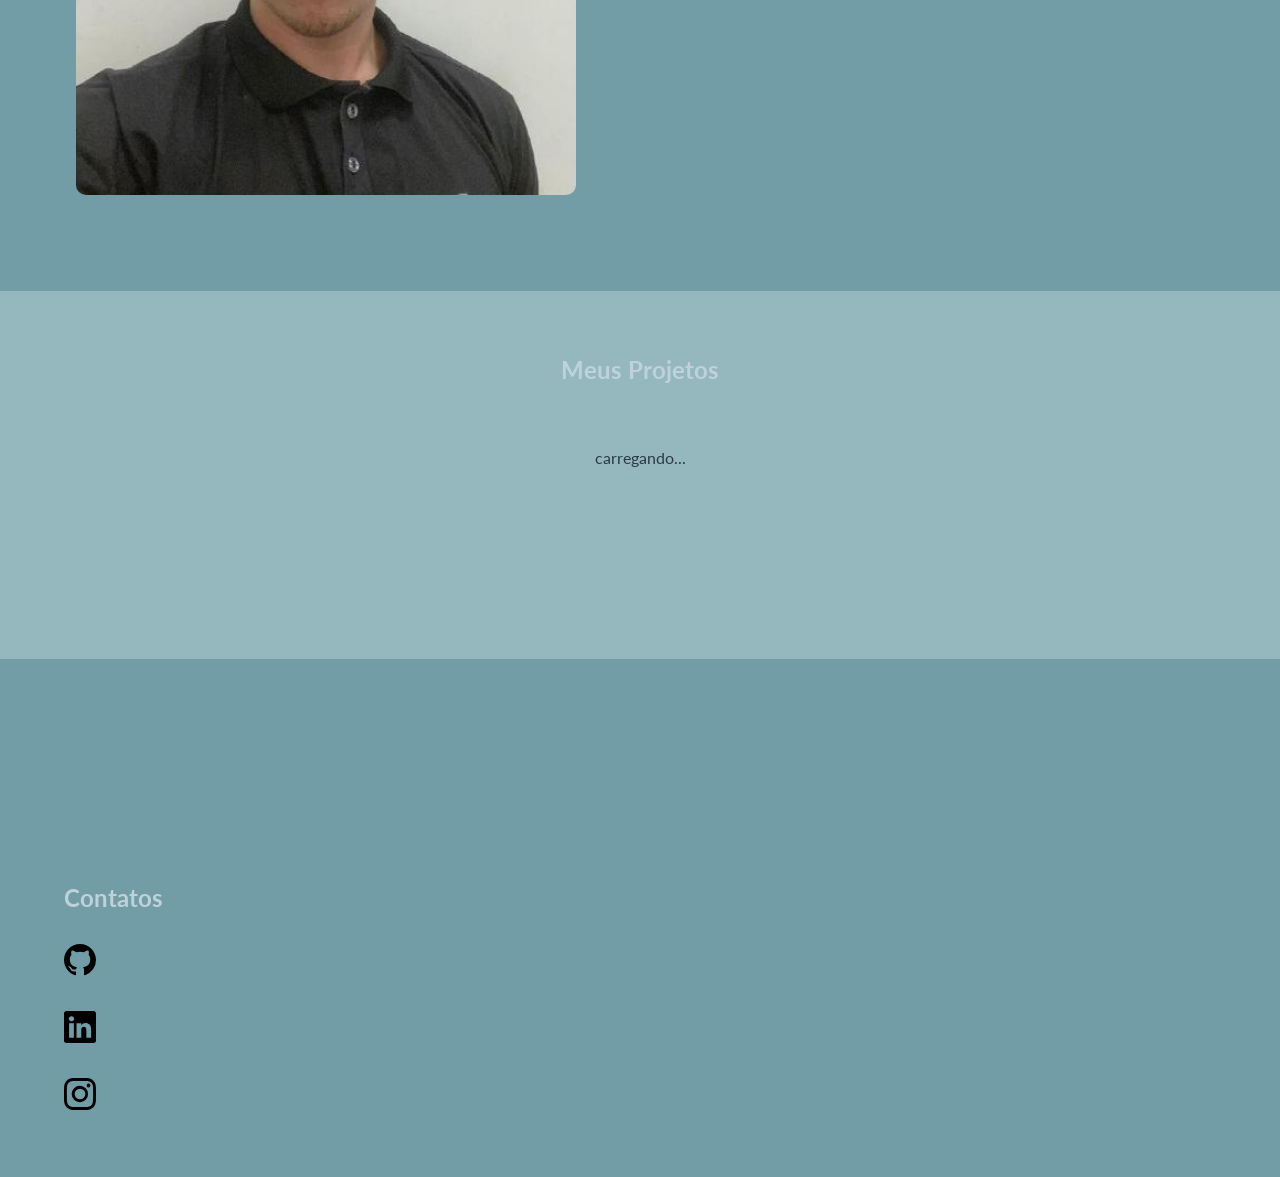
==== commit a7bac036: "Add files via upload" ====
--- a/index.html
+++ b/index.html
@@ -5,8 +5,9 @@
     <meta name="viewport" content="width=device-width, initial-scale=1.0">
     <title>Portifolio em HTML</title>
 </head>
-<link rel="stylesheet" href="style1.css">
+<link rel="stylesheet" href="style.css">
 <link rel="icon" href="fotodeivo.png">
+
 <body>
     <header>
         <div class="box-img">
@@ -22,6 +23,11 @@
             <button class="btn-actions">Cadastrar</button>
             <button class="btn-actions">Entrar</button>
         </div>
+
+        <div>
+            <button class="btn-tema">Dark</button>
+        </div>
+
     </header>
     <main>
         <section  class="first-section">
@@ -31,7 +37,7 @@
                 <strong>Ivo Carlos</strong>
                 </h1>
                 <p>Tenho 16 anos, sou estudante do curso de tecnico desenvolvimento de sistemas no Senac PE.</p>
-                <a href="#" class="link-actions btn-actions">Saiba mais</a>
+                <a href="#contatoss" class="link-actions btn-actions">Saiba mais</a>
             </div>
             <div class="box-img-main">
                 <img class="img-perfil" src="fotodeivo.png" alt="image de perfil">
@@ -58,9 +64,12 @@
 
         <section id="meus-projetos" class="fourth-section">
             <h2 class="titele">Meus Projetos</h2>
-            <p id="londing">carregando...</p>
+            <p id="loading">carregando...</p>
+            <div id="my-projects-list"></div>
         </section>
+
         <section id="contatoss" class="yes-section"></section>
+
     </main>
     <footer id="Contatos">
         <h2 class="titele">Contatos</h2>
@@ -80,5 +89,6 @@
         </a>
     </footer>
     
+    <script src="app.js"></script>
 </body>
 </html>
--- a/style.css
+++ b/style.css
@@ -0,0 +1,256 @@
+@charset "UFT-8";   /*Ele é usado para voce usar acentos e caracteres especiais ("UFT-8")*/
+
+@import url('https://fonts.googleapis.com/css2?family=Lato:ital,wght@0,100;0,300;0,400;0,700;0,900;1,100;1,300;1,400;1,700;1,900&display=swap'); /*importa uma fonte que nao esta no css (pego do google fonts)*/
+
+
+*{
+    margin: 0;
+    padding: 0;
+}  /*ele pega todo o codigo com o "*" que faz o pesco entre as margens*/
+
+:root{
+    --color:#2A3A40;
+    --color1: #BFD1D9;
+    --color2: #4C6C73;
+    --color3: #729CA6;
+    --color4: #95B8BF;
+    --white: #fff;
+    --black: #000;
+    --green: #658f9e;
+}  /* ele está criando variaveis que armazena colores*/
+
+
+.dark-theme {
+    --bg: var(--black);
+    --fontColor: var(--green);
+    --btnBg: var(--white);
+    --btnFontColor: var(--black);
+}
+
+body{
+    background-color: var(--color3);
+    font-family: "lato";
+    height: 100vh;
+} /*ele está fazendo que o corpo do codigo "body" onde coloca a cor do site, a fonte e altura toda dele*/
+
+header{
+    display: flex; /*ativa o flexbox que deixa os itens flexiveis*/
+    justify-content: space-around;
+    align-items: center;
+    gap: 1rem;
+    flex-wrap: wrap;
+    padding: .8rem;
+    background-color: var(--color);
+    min-height: 50px;
+}
+
+.box-img{
+    height: 100%;
+} /* ele mexe com  a largura maxima do imagem e a altura da imagem*/
+
+
+
+.img-logomarca{
+    max-width: 60px;
+    height: 100%;
+    border-radius: 50%;
+}
+
+
+
+nav{ /*menu navegacao*/
+    display: flex;
+    gap: 2rem;
+    justify-content: center;
+    align-items: center;
+    flex-wrap: wrap;
+}
+.nav-links{
+    text-decoration: none; /* tira os pontinhos em baixo do links*/
+    color: var(--color1); /* muda a cor do textos do link*/
+}
+
+.nav-links:hover{
+    color: var(--color2);
+    transition: .4s;
+    cursor: pointer;
+    
+    transform: .4s;
+    text-decoration: underline;
+}
+
+.box-bnt-actions{ /* nome da class que esta os botoes*/
+    display: flex; /*ativa o flexbox que deixa seus elementos flexives*/
+    gap: 1rem; /* faz o esparco dos butoens*/
+}
+
+.btn-actions{
+    background-color: transparent;
+    border: 1px solid var(--color4);
+    color: var(--color2);
+    width: 100px;
+}
+
+button, .link-actions:{
+    background-color: var(--color4);
+    color: var(--color1);
+    padding: .6rem;
+    font-size: .9rem;
+    border-radius: 8px;
+    cursor: pointer;
+    transition: .4s;
+}
+
+button, .link-actions:hover{
+    background-color: var(--color4);
+    color: var(--color1);
+    padding: .6rem;
+    font-size: .9rem;
+    border-radius: 8px;
+    cursor: pointer;
+    transition: .4s;
+}
+
+main{
+    display: flex;
+    flex-direction: column;
+    gap: 2rem;
+}
+
+section{
+    padding: 4rem;
+}
+
+.first-section{
+    display: flex;
+    justify-content: space-evenly;
+    gap: 2rem;
+    flex-wrap: wrap;
+    align-items: center;
+    min-height: 600px;
+}
+
+.first-section > div{
+    display:flex;
+    flex-direction: column;
+    gap: 1rem;
+    min-width: 300px;
+}
+
+h1{
+    font-size: 2rem;
+    color: var(--color);
+    letter-spacing: 8px;
+}
+strong{
+    color: var(--white);
+}
+
+.first-section p{
+    color: var(--white);
+}
+
+.box-img-main{
+    max-width: 450px;
+    padding: 1rem;
+}
+
+.img-perfil{
+    border-radius: 50%;
+    width: 100%;
+}
+
+.second-section, .fourth-section{
+    background-color: var(--color4);
+    display: flex;
+    flex-direction: column;
+    align-items: center;
+    justify-content: center;
+    gap: 4rem;
+}
+
+.second-section > ul{
+    list-style: none;
+    display: flex;
+    justify-content: center;
+    align-items: center;
+    gap: 4rem;
+    flex-wrap: wrap;
+}
+
+.second-section > ul > li{
+    color: var(--white);
+    letter-spacing: 2px;
+    font-weight: bold;
+}
+
+.titele{
+    color: var(--color1);
+}
+
+.third-section{
+    display: flex;
+    flex-direction: column;
+    gap: 4rem;
+}
+
+.third-section > div{
+    display: flex;
+    gap: 4rem;
+    justify-content: center;
+    align-items: center;
+    flex-wrap: wrap;
+}
+
+.third-section > div > img{
+    width: 500px;
+    border-radius: 10px;
+}
+
+.third-section > div > p{
+    max-width: 600px;
+    color: var(--white);
+    text-align: center;
+}
+
+.third-section > h2{
+    text-align: justify;
+}
+
+#loading{
+    color: var(--color);
+}
+
+footer{
+    display:flex;
+    padding: 4rem;
+    flex-direction: column;
+    gap: 2rem;
+}
+
+footer > div{
+    display: flex;
+    justify-content: center;
+    gap: 2rem;
+    flex-wrap: wrap;
+}
+
+#my-projects-list{
+    display: flex;
+    gap: 2rem;
+    flex-wrap: wrap;
+    padding: 2rem;
+    justify-content: center;
+    align-items: center;
+}
+
+#my-projects-list > a{
+    text-decoration: none;
+    color: var(--white);
+}
+
+#my-projects-list > a:hover{
+    color: var(--color);
+    transition: .4s;
+    cursor: pointer;
+}
